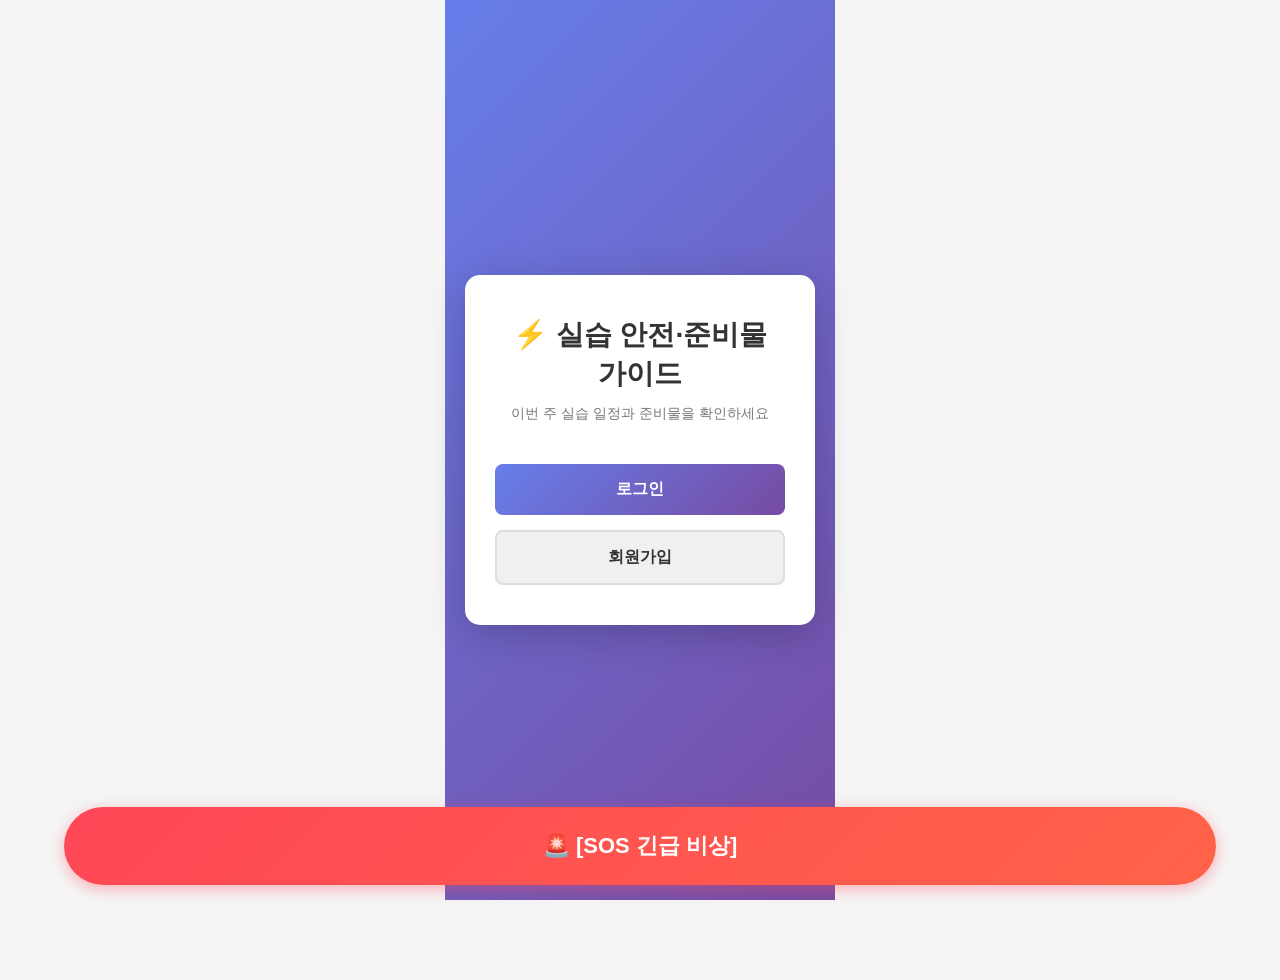
==== index.html @ 0fdbe387 "Add index.html as main page" ====
<!DOCTYPE html>
<html lang="ko">
<head>
    <meta charset="UTF-8">
    <meta name="viewport" content="width=device-width, initial-scale=1.0">
    <title>실습 안전·준비물 가이드</title>
    <link rel="stylesheet" href="style.css">
</head>
<body>
    <!-- 로그인 페이지 -->
    <div id="loginPage" class="login-page">
        <div class="login-page-container">
            <div class="login-page-header">
                <h1>⚡ 실습 안전·준비물 가이드</h1>
                <p>이번 주 실습 일정과 준비물을 확인하세요</p>
            </div>
            
            <div class="login-page-buttons">
                <button class="login-page-btn" onclick="openLoginModal()">로그인</button>
                <button class="signup-page-btn" onclick="openSignupModal()">회원가입</button>
            </div>
        </div>
    </div>

    <!-- 메인 페이지 -->
    <div id="mainPage" class="main-page" style="display: none;">
        <div class="header">
            <button class="header-back-btn" style="visibility: hidden;">←</button>
            <div class="header-content">
                <h1>⚡ 실습 안전·준비물 가이드</h1>
                <p>이번 주 실습 일정과 준비물을 확인하세요</p>
            </div>
            <button id="loginBtn" class="login-btn" onclick="openLoginModal()">로그인</button>
        </div>

        <div class="search-container">
            <div class="search-wrapper">
                <input type="text" class="search-input" id="searchInput" placeholder="과목명이나 키워드 검색 (예: 용접, 선반)">
                <button class="search-clear-btn" id="searchClearBtn" onclick="clearSearch()">✕</button>
            </div>
        </div>

        <div class="container">
            <div class="section-title-with-nav">
                <button class="nav-arrow left" onclick="prevWeek()">←</button>
                <div class="section-title" id="weekTitle">📅 1주차 시간표</div>
                <button class="nav-arrow right" onclick="nextWeek()">→</button>
            </div>
            <div class="timetable" id="timetable"></div>
        </div>

        <div class="container" style="margin-top: 30px;">
            <div class="section-title">📍 오늘의 시간표</div>
            <div id="todaySchedule" class="today-schedule"></div>
        </div>
    </div>

    <!-- 선생 전용 페이지 -->
    <div id="teacherPage" class="main-page" style="display: none;">
        <div class="header">
            <button class="header-back-btn" style="visibility: hidden;">←</button>
            <div class="header-content">
                <h1>⚡ 실습 시간표 관리</h1>
                <p>주차별 시간표를 배정하세요</p>
            </div>
            <button id="logoutBtn" class="login-btn" onclick="handleLogout()">로그아웃</button>
        </div>

        <div class="search-container">
            <div class="search-wrapper">
                <button class="add-class-btn" onclick="openAddClassModal()">➕ 강의 추가</button>
                <button class="add-class-btn" onclick="openAssignStudentModal()">👥 학생 배정</button>
            </div>
        </div>

        <div class="container">
            <div class="section-title-with-nav">
                <button class="nav-arrow left" onclick="prevWeekTeacher()">←</button>
                <div class="section-title" id="weekTitleTeacher">📅 1주차 시간표</div>
                <button class="nav-arrow right" onclick="nextWeekTeacher()">→</button>
            </div>
            <div class="timetable" id="timetableTeacher"></div>
        </div>
    </div>

    <!-- 상세 페이지 -->
    <div id="detailPage" class="detail-page">
        <div class="detail-header">
            <button class="header-back-btn" onclick="goBack()">←</button>
            <div class="header-content">
                <h2 id="detailTitle">실습명</h2>
                <p id="detailTime">시간</p>
            </div>
            <div style="width: 40px;"></div>
        </div>

        <div class="tabs">
            <div class="tab active" data-tab="preparation">준비물</div>
            <div class="tab" data-tab="safety">안전수칙</div>
            <div class="tab" data-tab="emergency">사고 대처</div>
        </div>

        <div id="preparation" class="tab-content active">
            <div id="preparationContent"></div>
        </div>

        <div id="safety" class="tab-content">
            <div id="safetyContent"></div>
        </div>

        <div id="emergency" class="tab-content">
            <div id="emergencyContent"></div>
        </div>
    </div>

    <!-- SOS 비상 버튼 -->
    <button class="sos-button" onclick="openSOSModal()">🚨 [SOS 긴급 비상]</button>

    <!-- 로그인 모달 -->
    <div id="loginModal" class="modal">
        <div class="modal-content" style="max-width: 350px;">
            <button class="modal-close-btn" onclick="closeLoginModal()">✕</button>
            <div class="modal-title">로그인</div>
            
            <div id="loginRoleSelection" class="login-role-selection">
                <button class="role-btn" onclick="selectLoginRole('teacher')">
                    👨‍🏫 선생 로그인
                </button>
                <button class="role-btn" onclick="selectLoginRole('student')">
                    👨‍🎓 학생 로그인
                </button>
            </div>

            <div id="loginForm" style="display: none;">
                <div class="login-form-container">
                    <div class="form-group">
                        <label for="loginEmail">이메일</label>
                        <input type="email" id="loginEmail" placeholder="example@school.com">
                    </div>
                    <div class="form-group">
                        <label for="loginPassword">비밀번호</label>
                        <input type="password" id="loginPassword" placeholder="비밀번호 입력">
                    </div>
                    <button class="login-submit-btn" onclick="handleLogin()">로그인</button>
                    <button class="login-back-btn" onclick="backToRoleSelection()">돌아가기</button>
                </div>
            </div>
        </div>
    </div>

    <!-- 회원가입 모달 -->
    <div id="signupModal" class="modal">
        <div class="modal-content" style="max-width: 350px;">
            <button class="modal-close-btn" onclick="closeSignupModal()">✕</button>
            <div class="modal-title">회원가입</div>
            
            <div id="signupRoleSelection" class="login-role-selection">
                <button class="role-btn" onclick="selectSignupRole('teacher')">
                    👨‍🏫 선생으로 가입
                </button>
                <button class="role-btn" onclick="selectSignupRole('student')">
                    👨‍🎓 학생으로 가입
                </button>
            </div>

            <div id="signupForm" style="display: none;">
                <div class="login-form-container">
                    <div class="form-group">
                        <label for="signupEmail">이메일</label>
                        <input type="email" id="signupEmail" placeholder="example@school.com">
                    </div>
                    <div class="form-group">
                        <label for="signupPassword">비밀번호</label>
                        <input type="password" id="signupPassword" placeholder="비밀번호 입력">
                    </div>
                    <button class="login-submit-btn" onclick="handleSignup()">회원가입</button>
                    <button class="login-back-btn" onclick="backToSignupRoleSelection()">돌아가기</button>
                </div>
            </div>
        </div>
    </div>

    <!-- 강의 추가 모달 -->
    <div id="addClassModal" class="modal">
        <div class="modal-content" style="max-width: 350px;">
            <button class="modal-close-btn" onclick="closeAddClassModal()">✕</button>
            <div class="modal-title">강의 추가</div>
            
            <div class="login-form-container">
                <div class="form-group">
                    <label for="className">실습명</label>
                    <select id="className">
                        <option value="">실습 선택</option>
                        <option value="용접 실습">용접 실습</option>
                        <option value="선반 실습">선반 실습</option>
                        <option value="목공 실습">목공 실습</option>
                        <option value="전기 실습">전기 실습</option>
                        <option value="자동차 실습">자동차 실습</option>
                        <option value="금속 가공 실습">금속 가공 실습</option>
                        <option value="페인팅 실습">페인팅 실습</option>
                    </select>
                </div>
                <div class="form-group">
                    <label for="classWeek">주차</label>
                    <select id="classWeek">
                        <option value="">주차 선택</option>
                        <option value="1">1주차</option>
                        <option value="2">2주차</option>
                        <option value="3">3주차</option>
                        <option value="4">4주차</option>
                    </select>
                </div>
                <div class="form-group">
                    <label for="classDay">요일</label>
                    <select id="classDay">
                        <option value="">요일 선택</option>
                        <option value="월">월요일</option>
                        <option value="화">화요일</option>
                        <option value="수">수요일</option>
                        <option value="목">목요일</option>
                        <option value="금">금요일</option>
                        <option value="토">토요일</option>
                        <option value="일">일요일</option>
                    </select>
                </div>
                <div class="form-group">
                    <label>시작 시간</label>
                    <div style="display: flex; gap: 10px;">
                        <select id="classStartHour" style="flex: 1;">
                            <option value="">시간</option>
                            <option value="00">00시</option>
                            <option value="01">01시</option>
                            <option value="02">02시</option>
                            <option value="03">03시</option>
                            <option value="04">04시</option>
                            <option value="05">05시</option>
                            <option value="06">06시</option>
                            <option value="07">07시</option>
                            <option value="08">08시</option>
                            <option value="09">09시</option>
                            <option value="10">10시</option>
                            <option value="11">11시</option>
                            <option value="12">12시</option>
                            <option value="13">13시</option>
                            <option value="14">14시</option>
                            <option value="15">15시</option>
                            <option value="16">16시</option>
                            <option value="17">17시</option>
                            <option value="18">18시</option>
                            <option value="19">19시</option>
                            <option value="20">20시</option>
                            <option value="21">21시</option>
                            <option value="22">22시</option>
                            <option value="23">23시</option>
                        </select>
                        <select id="classStartMin" style="flex: 1;">
                            <option value="">분</option>
                            <option value="00">00분</option>
                            <option value="05">05분</option>
                            <option value="10">10분</option>
                            <option value="15">15분</option>
                            <option value="20">20분</option>
                            <option value="25">25분</option>
                            <option value="30">30분</option>
                            <option value="35">35분</option>
                            <option value="40">40분</option>
                            <option value="45">45분</option>
                            <option value="50">50분</option>
                            <option value="55">55분</option>
                        </select>
                    </div>
                </div>
                <div class="form-group">
                    <label>종료 시간</label>
                    <div style="display: flex; gap: 10px;">
                        <select id="classEndHour" style="flex: 1;">
                            <option value="">시간</option>
                            <option value="00">00시</option>
                            <option value="01">01시</option>
                            <option value="02">02시</option>
                            <option value="03">03시</option>
                            <option value="04">04시</option>
                            <option value="05">05시</option>
                            <option value="06">06시</option>
                            <option value="07">07시</option>
                            <option value="08">08시</option>
                            <option value="09">09시</option>
                            <option value="10">10시</option>
                            <option value="11">11시</option>
                            <option value="12">12시</option>
                            <option value="13">13시</option>
                            <option value="14">14시</option>
                            <option value="15">15시</option>
                            <option value="16">16시</option>
                            <option value="17">17시</option>
                            <option value="18">18시</option>
                            <option value="19">19시</option>
                            <option value="20">20시</option>
                            <option value="21">21시</option>
                            <option value="22">22시</option>
                            <option value="23">23시</option>
                        </select>
                        <select id="classEndMin" style="flex: 1;">
                            <option value="">분</option>
                            <option value="00">00분</option>
                            <option value="05">05분</option>
                            <option value="10">10분</option>
                            <option value="15">15분</option>
                            <option value="20">20분</option>
                            <option value="25">25분</option>
                            <option value="30">30분</option>
                            <option value="35">35분</option>
                            <option value="40">40분</option>
                            <option value="45">45분</option>
                            <option value="50">50분</option>
                            <option value="55">55분</option>
                        </select>
                    </div>
                </div>
                <button class="login-submit-btn" onclick="handleAddClass()">추가</button>
                <button class="login-back-btn" onclick="closeAddClassModal()">취소</button>
            </div>
        </div>
    </div>

    <!-- 학생 할당 모달 -->
    <div id="assignStudentModal" class="modal">
        <div class="modal-content" style="max-width: 350px;">
            <button class="modal-close-btn" onclick="closeAssignStudentModal()">✕</button>
            <div class="modal-title">학생 배정</div>
            
            <div class="login-form-container">
                <div class="form-group">
                    <label for="studentEmail">학생 이메일</label>
                    <select id="studentEmail">
                        <option value="">학생 선택</option>
                    </select>
                </div>
                <button class="login-submit-btn" onclick="handleAssignStudent()">배정</button>
                <button class="login-back-btn" onclick="closeAssignStudentModal()">취소</button>
            </div>

            <!-- 할당된 학생 목록 -->
            <div id="assignedStudentsList" style="margin-top: 20px;">
                <div style="font-weight: 600; margin-bottom: 10px;">📋 현재 배정된 학생:</div>
                <div id="studentListContainer" style="max-height: 200px; overflow-y: auto;">
                </div>
            </div>
        </div>
    </div>

    <!-- SOS 모달 -->
    <div id="sosModal" class="modal">
        <div class="modal-content">
            <div class="modal-title">🚨 긴급 연결</div>
            
            <div class="emergency-contacts">
                <button class="contact-btn" onclick="makeCall('1119')">🚑 119 - 구급차 요청</button>
                <button class="contact-btn" onclick="makeCall('112')">👮 112 - 경찰청</button>
                <button class="contact-btn" onclick="makeCall('054-1234-5678')">🏫 보건실 (054-1234-5678)</button>
                <button class="contact-btn" onclick="makeCall('054-9876-5432')">📋 교무실 (054-9876-5432)</button>
            </div>

            <div class="emergency-guides">
                <div class="guide-item">
                    <strong>🔥 화상 대처법</strong>
                    흐르는 물에 10-20분간 식힌 후 의료진에 신고
                </div>
                <div class="guide-item">
                    <strong>✂️ 절상 대처법</strong>
                    깨끗한 천으로 압박하여 지혈, 즉시 병원 이송
                </div>
                <div class="guide-item">
                    <strong>⚡ 감전 대처법</strong>
                    먼저 전원 차단 후 심폐소생술 준비
                </div>
                <div class="guide-item">
                    <strong>🤕 눈 화학약품 접촉</strong>
                    흐르는 물에 15분 이상 세척
                </div>
            </div>

            <button class="close-modal" onclick="closeSOSModal()">닫기</button>
        </div>
    </div>

    <script src="script.js?v=3"></script>
</body>
</html>
---- style.css ----
* {
    margin: 0;
    padding: 0;
    box-sizing: border-box;
}

body {
    font-family: -apple-system, BlinkMacSystemFont, 'Segoe UI', Roboto, 'Helvetica Neue', Arial, sans-serif;
    background: #f5f5f5;
    padding-bottom: 80px;
    max-width: 390px;
    margin: 0 auto;
    width: 100%;
    line-height: 1.4;
}

/* 로그인 페이지 */
.login-page {
    display: flex;
    align-items: center;
    justify-content: center;
    min-height: 100vh;
    background: linear-gradient(135deg, #667eea 0%, #764ba2 100%);
    padding: 20px;
}

.login-page-container {
    background: white;
    border-radius: 15px;
    padding: 40px 30px;
    box-shadow: 0 10px 40px rgba(0,0,0,0.2);
    text-align: center;
    width: 100%;
    max-width: 350px;
}

.login-page-header h1 {
    font-size: 28px;
    color: #333;
    margin-bottom: 10px;
}

.login-page-header p {
    font-size: 14px;
    color: #777;
    margin-bottom: 40px;
    line-height: 1.5;
}

.login-page-buttons {
    display: flex;
    flex-direction: column;
    gap: 15px;
}

.login-page-btn,
.signup-page-btn {
    padding: 15px 20px;
    border: none;
    border-radius: 8px;
    font-size: 16px;
    font-weight: 600;
    cursor: pointer;
    transition: all 0.2s;
    min-height: 44px;
    display: flex;
    align-items: center;
    justify-content: center;
}

.login-page-btn {
    background: linear-gradient(135deg, #667eea 0%, #764ba2 100%);
    color: white;
}

.login-page-btn:hover {
    transform: translateY(-2px);
    box-shadow: 0 5px 20px rgba(102, 126, 234, 0.4);
}

.login-page-btn:active {
    transform: scale(0.98);
}

.signup-page-btn {
    background: #f0f0f0;
    color: #333;
    border: 2px solid #ddd;
}

.signup-page-btn:hover {
    background: #e8e8e8;
    border-color: #bbb;
}

.signup-page-btn:active {
    transform: scale(0.98);
}

/* 헤더 */
.header {
    background: linear-gradient(135deg, #667eea 0%, #764ba2 100%);
    color: white;
    padding: 12px 15px;
    text-align: center;
    box-shadow: 0 2px 10px rgba(0,0,0,0.1);
    display: flex;
    align-items: center;
    justify-content: space-between;
}

.header h1 {
    font-size: 18px;
    margin-bottom: 6px;
    line-height: 1.3;
}

.header p {
    font-size: 12px;
    opacity: 0.9;
    line-height: 1.3;
}

.header-content {
    flex: 1;
    text-align: center;
}

.header-back-btn {
    background: rgba(255, 255, 255, 0.3);
    border: none;
    font-size: 22px;
    cursor: pointer;
    padding: 8px 12px;
    color: white;
    border-radius: 6px;
    transition: background 0.3s;
    min-width: 40px;
    height: 40px;
    display: flex;
    align-items: center;
    justify-content: center;
}

.header-back-btn:hover {
    background: rgba(255, 255, 255, 0.5);
}

.header-back-btn:active {
    background: rgba(255, 255, 255, 0.7);
}

/* 로그인 버튼 */
.login-btn {
    background: rgba(255, 255, 255, 0.3);
    border: none;
    color: white;
    padding: 8px 16px;
    border-radius: 6px;
    font-size: 14px;
    cursor: pointer;
    font-weight: 500;
    transition: background 0.2s;
    min-width: 80px;
}

.login-btn:hover {
    background: rgba(255, 255, 255, 0.5);
}

.login-btn:active {
    background: rgba(255, 255, 255, 0.7);
}

/* 검색바 */
.search-container {
    padding: 10px 15px;
    background: white;
    box-shadow: 0 1px 5px rgba(0,0,0,0.05);
}

.search-wrapper {
    position: relative;
    display: flex;
    align-items: center;
    gap: 10px;
}

.search-input {
    width: 100%;
    padding: 12px;
    border: 2px solid #ddd;
    border-radius: 8px;
    font-size: 14px;
    transition: border-color 0.3s;
}

.search-input:focus {
    outline: none;
    border-color: #667eea;
}

.search-clear-btn {
    position: absolute;
    right: 12px;
    background: none;
    border: none;
    font-size: 20px;
    cursor: pointer;
    color: #999;
    padding: 4px 8px;
    display: none;
    transition: color 0.2s;
}

.search-clear-btn:hover {
    color: #667eea;
}

.search-clear-btn.active {
    display: block;
}

/* 강의 추가 버튼 */
.add-class-btn {
    flex: 1;
    min-width: 100px;
    padding: 12px 20px;
    background: linear-gradient(135deg, #667eea 0%, #764ba2 100%);
    color: white;
    border: none;
    border-radius: 8px;
    font-size: 15px;
    font-weight: 600;
    cursor: pointer;
    transition: all 0.2s;
    min-height: 44px;
    display: flex;
    align-items: center;
    justify-content: center;
    gap: 8px;
    white-space: nowrap;
}

.add-class-btn:hover {
    transform: translateY(-2px);
    box-shadow: 0 5px 20px rgba(102, 126, 234, 0.4);
}

.add-class-btn:active {
    transform: scale(0.98);
}

/* 메인 콘텐츠 */
.container {
    max-width: 100%;
    margin: 0 auto;
    padding: 10px 12px;
}

.section-title {
    font-size: 15px;
    font-weight: 600;
    margin: 15px 0 12px 0;
    color: #333;
    line-height: 1.3;
}

.section-title-with-nav {
    display: flex;
    align-items: center;
    justify-content: space-between;
    margin: 15px 0 12px 0;
    gap: 8px;
}

.section-title-with-nav .section-title {
    flex: 1;
    text-align: center;
    margin: 0;
    font-size: 15px;
    font-weight: 600;
    color: #333;
    line-height: 1.3;
}

.nav-arrow {
    background: #667eea;
    color: white;
    border: none;
    border-radius: 6px;
    padding: 8px 12px;
    font-size: 18px;
    cursor: pointer;
    transition: background 0.2s;
    min-width: 44px;
    min-height: 44px;
    display: flex;
    align-items: center;
    justify-content: center;
}

.nav-arrow:hover {
    background: #764ba2;
}

.nav-arrow:active {
    transform: scale(0.98);
}

/* 시간표 스타일 */
.timetable {
    background: white;
    border-radius: 10px;
    overflow: hidden;
    box-shadow: 0 2px 8px rgba(0,0,0,0.08);
}

.day-column {
    border-right: 1px solid #eee;
}

.day-column:last-child {
    border-right: none;
}

.day-header {
    background: #f0f0f0;
    padding: 10px 8px;
    text-align: center;
    font-weight: 600;
    font-size: 13px;
    color: #666;
    line-height: 1.3;
}

.day-header.today {
    background: #667eea;
    color: white;
}

.class-item {
    padding: 12px 10px;
    border-bottom: 1px solid #f0f0f0;
    font-size: 14px;
    cursor: pointer;
    transition: background 0.3s;
    line-height: 1.4;
}

.class-item:hover {
    background: #f9f9f9;
}

.class-item:active {
    background: #e8e8e8;
}

.class-name {
    font-weight: 600;
    color: #333;
    margin-bottom: 4px;
    font-size: 14px;
    line-height: 1.3;
}

.class-time {
    font-size: 12px;
    color: #999;
    line-height: 1.3;
}

/* 오늘의 시간표 스타일 */
.today-schedule {
    background: linear-gradient(135deg, #667eea 0%, #764ba2 100%);
    border-radius: 10px;
    padding: 20px;
    color: white;
}

.today-schedule-item {
    background: rgba(255, 255, 255, 0.15);
    padding: 16px;
    margin-bottom: 12px;
    border-radius: 8px;
    border-left: 4px solid rgba(255, 255, 255, 0.5);
    cursor: pointer;
    transition: all 0.3s;
}

.today-schedule-item:hover {
    background: rgba(255, 255, 255, 0.25);
    transform: translateX(5px);
}

.today-schedule-item:last-child {
    margin-bottom: 0;
}

.today-schedule-item-name {
    font-weight: 700;
    font-size: 16px;
    margin-bottom: 6px;
}

.today-schedule-item-time {
    font-size: 14px;
    opacity: 0.9;
}

.today-schedule-empty {
    text-align: center;
    padding: 30px 20px;
    opacity: 0.8;
    font-size: 14px;
}

/* 상세 정보 페이지 */
.detail-page {
    display: none;
}

.detail-page.active {
    display: block;
}

.back-btn {
    background: none;
    border: none;
    font-size: 24px;
    cursor: pointer;
    padding: 10px;
    color: white;
    position: absolute;
    left: 15px;
    top: 15px;
}

.detail-header {
    background: linear-gradient(135deg, #667eea 0%, #764ba2 100%);
    color: white;
    padding: 15px;
    text-align: center;
    box-shadow: 0 2px 10px rgba(0,0,0,0.1);
    display: flex;
    align-items: center;
    justify-content: space-between;
}

.detail-header h2 {
    font-size: 16px;
    margin-bottom: 4px;
    line-height: 1.3;
}

.detail-header p {
    font-size: 12px;
    opacity: 0.9;
    line-height: 1.3;
}

/* 탭 */
.tabs {
    display: flex;
    background: white;
    border-bottom: 2px solid #eee;
    position: sticky;
    top: 0;
    z-index: 10;
}

.tab {
    flex: 1;
    padding: 12px 10px;
    text-align: center;
    cursor: pointer;
    font-size: 13px;
    font-weight: 600;
    color: #999;
    border-bottom: 3px solid transparent;
    transition: all 0.3s;
    line-height: 1.3;
}

.tab.active {
    color: #667eea;
    border-bottom-color: #667eea;
}

/* 탭 콘텐츠 */
.tab-content {
    display: none;
    padding: 15px;
    background: white;
}

.tab-content.active {
    display: block;
}

/* 체크리스트 */
.checklist-item {
    display: flex;
    align-items: center;
    padding: 10px 0;
    border-bottom: 1px solid #f0f0f0;
}

.checklist-item input[type="checkbox"] {
    width: 20px;
    height: 20px;
    margin-right: 12px;
    cursor: pointer;
    accent-color: #667eea;
}

.checklist-item label {
    flex: 1;
    cursor: pointer;
    font-size: 13px;
    color: #333;
    line-height: 1.4;
}

.checklist-item input[type="checkbox"]:checked + label {
    color: #999;
    text-decoration: line-through;
}

.item-category {
    font-size: 12px;
    color: #999;
    margin-top: 4px;
    display: block;
    margin-left: 32px;
}

/* 안전수칙 */
.rule-box {
    background: #f9f9f9;
    border-left: 4px solid #667eea;
    padding: 10px;
    margin-bottom: 10px;
    border-radius: 4px;
}

.rule-title {
    font-weight: 600;
    color: #333;
    margin-bottom: 4px;
    font-size: 13px;
    line-height: 1.3;
}

.rule-content {
    font-size: 12px;
    color: #666;
    line-height: 1.5;
}

.do-box {
    background: #e8f5e9;
    border-left-color: #4caf50;
    margin-bottom: 10px;
}

.dont-box {
    background: #ffebee;
    border-left-color: #f44336;
}

/* 긴급 대처법 */
.emergency-box {
    background: #fff3cd;
    border-left: 4px solid #ffc107;
    padding: 10px;
    margin-bottom: 10px;
    border-radius: 4px;
}

.emergency-title {
    font-weight: 600;
    color: #856404;
    margin-bottom: 4px;
    font-size: 13px;
    line-height: 1.3;
}

.emergency-content {
    font-size: 12px;
    color: #856404;
    line-height: 1.5;
}

/* 하단 고정 SOS 버튼 */
.sos-button {
    position: fixed;
    bottom: 15px;
    left: 50%;
    transform: translateX(-50%);
    width: 90%;
    max-width: 100%;
    padding: 24px;
    background: linear-gradient(135deg, #ff4757 0%, #ff6348 100%);
    color: white;
    border: none;
    border-radius: 50px;
    font-size: 22px;
    font-weight: 700;
    cursor: pointer;
    box-shadow: 0 4px 15px rgba(255, 71, 87, 0.4);
    z-index: 100;
    transition: transform 0.2s, box-shadow 0.2s;
    animation: pulse 2s infinite;
}}

.sos-button:active {
    transform: translateX(-50%) scale(0.95);
}

@keyframes pulse {
    0%, 100% {
        box-shadow: 0 4px 15px rgba(255, 71, 87, 0.4);
    }
    50% {
        box-shadow: 0 4px 25px rgba(255, 71, 87, 0.7);
    }
}

/* 로그인 관련 스타일 */
.login-role-selection {
    display: flex;
    flex-direction: column;
    gap: 12px;
    margin-top: 20px;
}

.role-btn {
    background: linear-gradient(135deg, #667eea 0%, #764ba2 100%);
    color: white;
    border: none;
    padding: 15px 20px;
    border-radius: 8px;
    font-size: 16px;
    font-weight: 600;
    cursor: pointer;
    transition: transform 0.2s, box-shadow 0.2s;
}

.role-btn:hover {
    transform: translateY(-2px);
    box-shadow: 0 4px 15px rgba(102, 126, 234, 0.4);
}

.role-btn:active {
    transform: scale(0.98);
}

.login-form-container {
    display: flex;
    flex-direction: column;
    gap: 15px;
    margin-top: 20px;
}

.form-group {
    display: flex;
    flex-direction: column;
    gap: 8px;
}

.form-group label {
    font-size: 14px;
    font-weight: 600;
    color: #333;
}

.form-group input {
    padding: 12px;
    border: 1px solid #ddd;
    border-radius: 6px;
    font-size: 14px;
    font-family: inherit;
}

.form-group select {
    padding: 12px;
    border: 1px solid #ddd;
    border-radius: 6px;
    font-size: 14px;
    font-family: inherit;
    background-color: white;
    cursor: pointer;
}

.form-group input:focus,
.form-group select:focus {
    outline: none;
    border-color: #667eea;
    box-shadow: 0 0 0 3px rgba(102, 126, 234, 0.1);
}

.login-submit-btn {
    background: linear-gradient(135deg, #667eea 0%, #764ba2 100%);
    color: white;
    border: none;
    padding: 12px 20px;
    border-radius: 6px;
    font-size: 15px;
    font-weight: 600;
    cursor: pointer;
    transition: transform 0.2s;
}

.login-submit-btn:hover {
    transform: translateY(-2px);
}

.login-submit-btn:active {
    transform: scale(0.98);
}

.login-back-btn {
    background: #f0f0f0;
    color: #333;
    border: none;
    padding: 12px 20px;
    border-radius: 6px;
    font-size: 14px;
    cursor: pointer;
    transition: background 0.2s;
}

.login-back-btn:hover {
    background: #e0e0e0;
}

.modal-close-btn {
    position: absolute;
    top: 15px;
    right: 15px;
    background: none;
    border: none;
    font-size: 24px;
    color: #999;
    cursor: pointer;
    padding: 5px;
}

.modal-close-btn:hover {
    color: #333;
}

/* 모달 */
.modal {
    display: none;
    position: fixed;
    top: 0;
    left: 0;
    width: 100%;
    height: 100%;
    background: rgba(0, 0, 0, 0.5);
    z-index: 200;
    justify-content: center;
    align-items: center;
}

.modal.active {
    display: flex;
}

.modal-content {
    background: white;
    border-radius: 15px;
    padding: 25px;
    width: 90%;
    max-width: 100%;
    box-shadow: 0 5px 40px rgba(0, 0, 0, 0.3);
    animation: slideUp 0.3s ease-out;
}

@keyframes slideUp {
    from {
        transform: translateY(50px);
        opacity: 0;
    }
    to {
        transform: translateY(0);
        opacity: 1;
    }
}

.modal-title {
    font-size: 20px;
    font-weight: 700;
    color: #ff4757;
    margin-bottom: 15px;
    text-align: center;
}

.emergency-contacts {
    background: #f5f5f5;
    border-radius: 10px;
    padding: 15px;
    margin-bottom: 15px;
}

.contact-btn {
    display: block;
    width: 100%;
    padding: 12px;
    background: linear-gradient(135deg, #667eea 0%, #764ba2 100%);
    color: white;
    border: none;
    border-radius: 8px;
    font-size: 14px;
    font-weight: 600;
    cursor: pointer;
    margin-bottom: 10px;
    transition: transform 0.2s;
}

.contact-btn:last-child {
    margin-bottom: 0;
}

.contact-btn:active {
    transform: scale(0.98);
}

.emergency-guides {
    margin-bottom: 15px;
}

.guide-item {
    background: #fff3cd;
    padding: 10px;
    border-radius: 8px;
    margin-bottom: 8px;
    font-size: 13px;
    color: #856404;
    line-height: 1.5;
}

.guide-item strong {
    display: block;
    margin-bottom: 4px;
}

.close-modal {
    width: 100%;
    padding: 12px;
    background: #ddd;
    border: none;
    border-radius: 8px;
    font-size: 14px;
    font-weight: 600;
    cursor: pointer;
    transition: background 0.2s;
}

.close-modal:hover {
    background: #ccc;
}
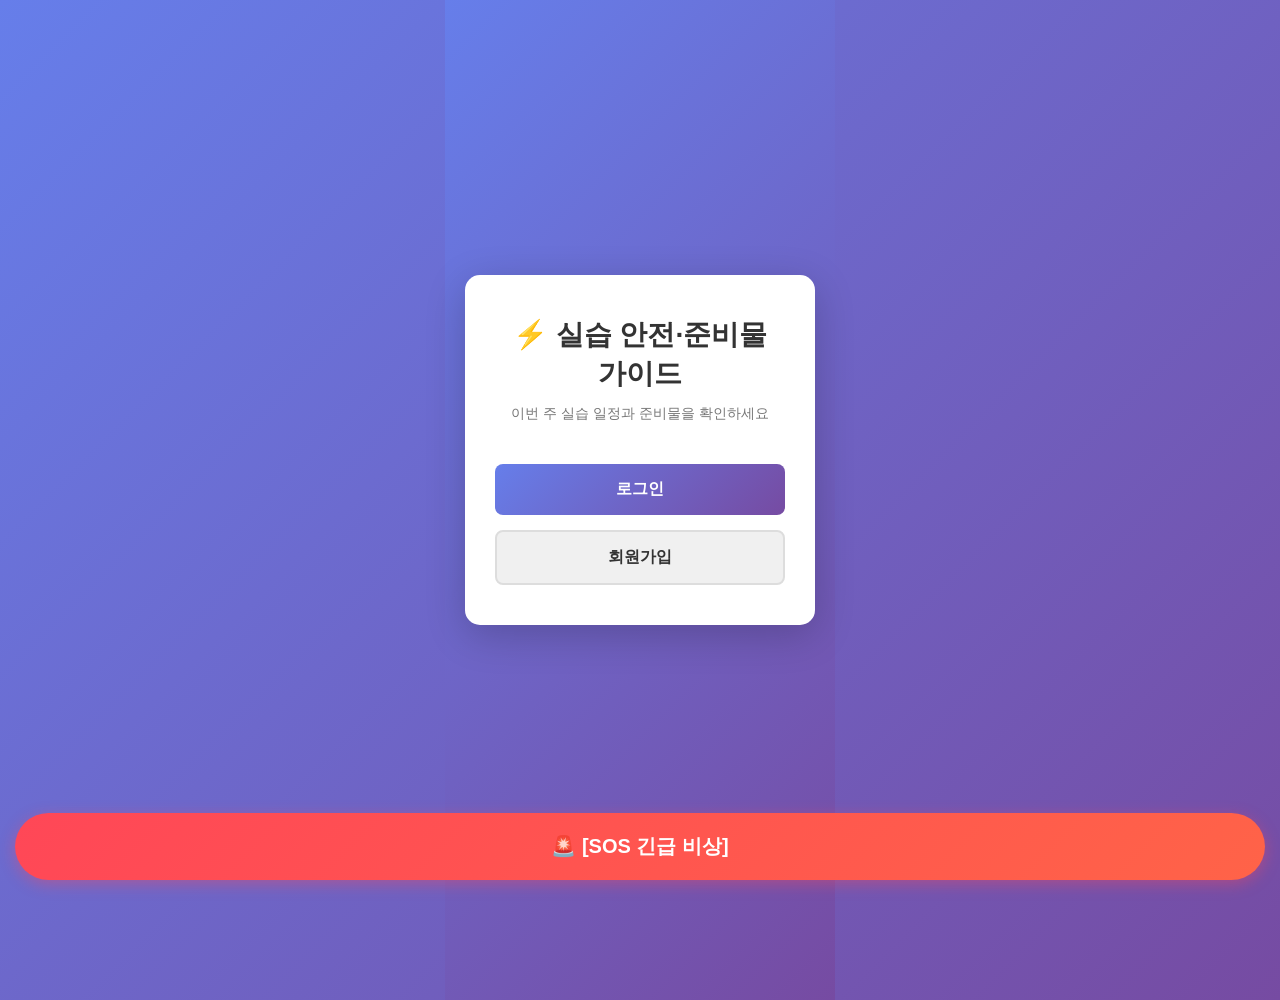
==== commit 63b60b2d: "Update CSS version and fix desktop layout" ====
--- a/index.html
+++ b/index.html
@@ -4,7 +4,7 @@
     <meta charset="UTF-8">
     <meta name="viewport" content="width=device-width, initial-scale=1.0">
     <title>실습 안전·준비물 가이드</title>
-    <link rel="stylesheet" href="style.css">
+    <link rel="stylesheet" href="style.css?v=4">
 </head>
 <body>
     <!-- 로그인 페이지 -->
--- a/style.css
+++ b/style.css
@@ -596,10 +596,9 @@
 .sos-button {
     position: fixed;
     bottom: 15px;
-    left: 50%;
-    transform: translateX(-50%);
-    width: 90%;
-    max-width: 100%;
+    left: 15px;
+    right: 15px;
+    width: calc(100% - 30px);
     padding: 24px;
     background: linear-gradient(135deg, #ff4757 0%, #ff6348 100%);
     color: white;
@@ -612,10 +611,10 @@
     z-index: 100;
     transition: transform 0.2s, box-shadow 0.2s;
     animation: pulse 2s infinite;
-}}
+}
 
 .sos-button:active {
-    transform: translateX(-50%) scale(0.95);
+    transform: scale(0.95);
 }
 
 @keyframes pulse {
@@ -861,4 +860,45 @@
 
 .close-modal:hover {
     background: #ccc;
+}
+
+/* 데스크톱 반응형 스타일 */
+@media (min-width: 768px) {
+    html {
+        background: linear-gradient(135deg, #667eea 0%, #764ba2 100%) !important;
+    }
+
+    body {
+        padding-bottom: 100px !important;
+        background: linear-gradient(135deg, #667eea 0%, #764ba2 100%) !important;
+    }
+
+    .login-page {
+        width: 390px !important;
+        max-width: 100% !important;
+        margin: 0 auto !important;
+        padding: 20px !important;
+        background: transparent !important;
+    }
+
+    .sos-button {
+        bottom: 20px !important;
+        left: 15px !important;
+        right: 15px !important;
+        width: calc(100% - 30px) !important;
+        padding: 20px !important;
+        font-size: 20px !important;
+    }
+
+    .login-page-container {
+        max-width: 350px !important;
+    }
+
+    .header {
+        font-size: 36px !important;
+    }
+
+    .main-page-description {
+        font-size: 18px !important;
+    }
 }
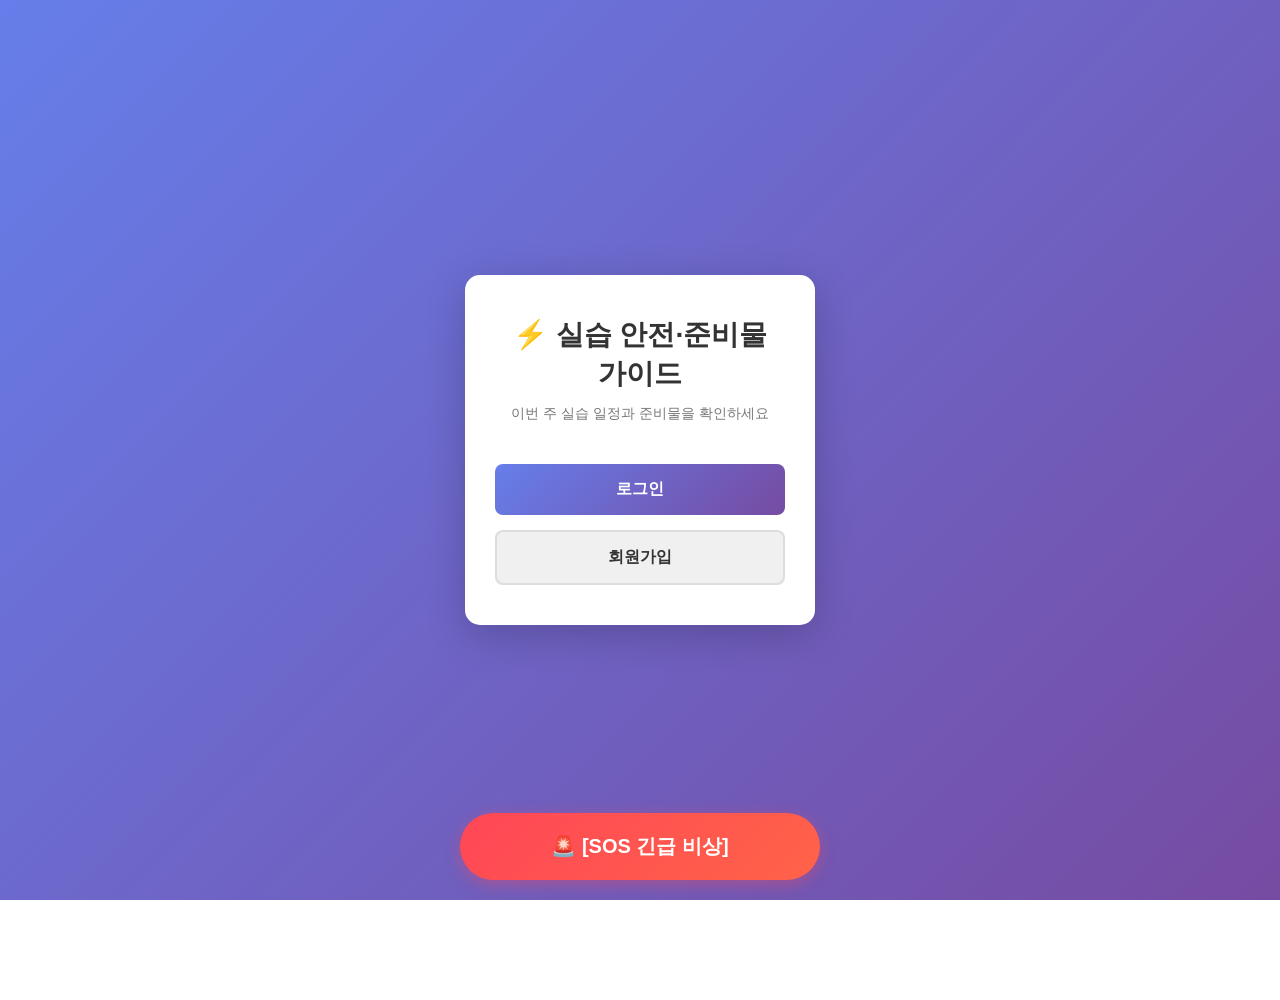
==== commit 7e8514ff: "Use new style2.css with fixed desktop layout" ====
--- a/index.html
+++ b/index.html
@@ -4,7 +4,7 @@
     <meta charset="UTF-8">
     <meta name="viewport" content="width=device-width, initial-scale=1.0">
     <title>실습 안전·준비물 가이드</title>
-    <link rel="stylesheet" href="style.css?v=4">
+    <link rel="stylesheet" href="style2.css?v=1">
 </head>
 <body>
     <!-- 로그인 페이지 -->
--- a/style2.css
+++ b/style2.css
@@ -0,0 +1,911 @@
+* {
+    margin: 0;
+    padding: 0;
+    box-sizing: border-box;
+}
+
+body {
+    font-family: -apple-system, BlinkMacSystemFont, 'Segoe UI', Roboto, 'Helvetica Neue', Arial, sans-serif;
+    background: #f5f5f5;
+    padding-bottom: 80px;
+    max-width: 390px;
+    margin: 0 auto;
+    width: 100%;
+    line-height: 1.4;
+}
+
+/* 로그인 페이지 */
+.login-page {
+    display: flex;
+    align-items: center;
+    justify-content: center;
+    min-height: 100vh;
+    background: linear-gradient(135deg, #667eea 0%, #764ba2 100%);
+    padding: 20px;
+}
+
+.login-page-container {
+    background: white;
+    border-radius: 15px;
+    padding: 40px 30px;
+    box-shadow: 0 10px 40px rgba(0,0,0,0.2);
+    text-align: center;
+    width: 100%;
+    max-width: 350px;
+}
+
+.login-page-header h1 {
+    font-size: 28px;
+    color: #333;
+    margin-bottom: 10px;
+}
+
+.login-page-header p {
+    font-size: 14px;
+    color: #777;
+    margin-bottom: 40px;
+    line-height: 1.5;
+}
+
+.login-page-buttons {
+    display: flex;
+    flex-direction: column;
+    gap: 15px;
+}
+
+.login-page-btn,
+.signup-page-btn {
+    padding: 15px 20px;
+    border: none;
+    border-radius: 8px;
+    font-size: 16px;
+    font-weight: 600;
+    cursor: pointer;
+    transition: all 0.2s;
+    min-height: 44px;
+    display: flex;
+    align-items: center;
+    justify-content: center;
+}
+
+.login-page-btn {
+    background: linear-gradient(135deg, #667eea 0%, #764ba2 100%);
+    color: white;
+}
+
+.login-page-btn:hover {
+    transform: translateY(-2px);
+    box-shadow: 0 5px 20px rgba(102, 126, 234, 0.4);
+}
+
+.login-page-btn:active {
+    transform: scale(0.98);
+}
+
+.signup-page-btn {
+    background: #f0f0f0;
+    color: #333;
+    border: 2px solid #ddd;
+}
+
+.signup-page-btn:hover {
+    background: #e8e8e8;
+    border-color: #bbb;
+}
+
+.signup-page-btn:active {
+    transform: scale(0.98);
+}
+
+/* 헤더 */
+.header {
+    background: linear-gradient(135deg, #667eea 0%, #764ba2 100%);
+    color: white;
+    padding: 12px 15px;
+    text-align: center;
+    box-shadow: 0 2px 10px rgba(0,0,0,0.1);
+    display: flex;
+    align-items: center;
+    justify-content: space-between;
+}
+
+.header h1 {
+    font-size: 18px;
+    margin-bottom: 6px;
+    line-height: 1.3;
+}
+
+.header p {
+    font-size: 12px;
+    opacity: 0.9;
+    line-height: 1.3;
+}
+
+.header-content {
+    flex: 1;
+    text-align: center;
+}
+
+.header-back-btn {
+    background: rgba(255, 255, 255, 0.3);
+    border: none;
+    font-size: 22px;
+    cursor: pointer;
+    padding: 8px 12px;
+    color: white;
+    border-radius: 6px;
+    transition: background 0.3s;
+    min-width: 40px;
+    height: 40px;
+    display: flex;
+    align-items: center;
+    justify-content: center;
+}
+
+.header-back-btn:hover {
+    background: rgba(255, 255, 255, 0.5);
+}
+
+.header-back-btn:active {
+    background: rgba(255, 255, 255, 0.7);
+}
+
+/* 로그인 버튼 */
+.login-btn {
+    background: rgba(255, 255, 255, 0.3);
+    border: none;
+    color: white;
+    padding: 8px 16px;
+    border-radius: 6px;
+    font-size: 14px;
+    cursor: pointer;
+    font-weight: 500;
+    transition: background 0.2s;
+    min-width: 80px;
+}
+
+.login-btn:hover {
+    background: rgba(255, 255, 255, 0.5);
+}
+
+.login-btn:active {
+    background: rgba(255, 255, 255, 0.7);
+}
+
+/* 검색바 */
+.search-container {
+    padding: 10px 15px;
+    background: white;
+    box-shadow: 0 1px 5px rgba(0,0,0,0.05);
+}
+
+.search-wrapper {
+    position: relative;
+    display: flex;
+    align-items: center;
+    gap: 10px;
+}
+
+.search-input {
+    width: 100%;
+    padding: 12px;
+    border: 2px solid #ddd;
+    border-radius: 8px;
+    font-size: 14px;
+    transition: border-color 0.3s;
+}
+
+.search-input:focus {
+    outline: none;
+    border-color: #667eea;
+}
+
+.search-clear-btn {
+    position: absolute;
+    right: 12px;
+    background: none;
+    border: none;
+    font-size: 20px;
+    cursor: pointer;
+    color: #999;
+    padding: 4px 8px;
+    display: none;
+    transition: color 0.2s;
+}
+
+.search-clear-btn:hover {
+    color: #667eea;
+}
+
+.search-clear-btn.active {
+    display: block;
+}
+
+/* 강의 추가 버튼 */
+.add-class-btn {
+    flex: 1;
+    min-width: 100px;
+    padding: 12px 20px;
+    background: linear-gradient(135deg, #667eea 0%, #764ba2 100%);
+    color: white;
+    border: none;
+    border-radius: 8px;
+    font-size: 15px;
+    font-weight: 600;
+    cursor: pointer;
+    transition: all 0.2s;
+    min-height: 44px;
+    display: flex;
+    align-items: center;
+    justify-content: center;
+    gap: 8px;
+    white-space: nowrap;
+}
+
+.add-class-btn:hover {
+    transform: translateY(-2px);
+    box-shadow: 0 5px 20px rgba(102, 126, 234, 0.4);
+}
+
+.add-class-btn:active {
+    transform: scale(0.98);
+}
+
+/* 메인 콘텐츠 */
+.container {
+    max-width: 100%;
+    margin: 0 auto;
+    padding: 10px 12px;
+}
+
+.section-title {
+    font-size: 15px;
+    font-weight: 600;
+    margin: 15px 0 12px 0;
+    color: #333;
+    line-height: 1.3;
+}
+
+.section-title-with-nav {
+    display: flex;
+    align-items: center;
+    justify-content: space-between;
+    margin: 15px 0 12px 0;
+    gap: 8px;
+}
+
+.section-title-with-nav .section-title {
+    flex: 1;
+    text-align: center;
+    margin: 0;
+    font-size: 15px;
+    font-weight: 600;
+    color: #333;
+    line-height: 1.3;
+}
+
+.nav-arrow {
+    background: #667eea;
+    color: white;
+    border: none;
+    border-radius: 6px;
+    padding: 8px 12px;
+    font-size: 18px;
+    cursor: pointer;
+    transition: background 0.2s;
+    min-width: 44px;
+    min-height: 44px;
+    display: flex;
+    align-items: center;
+    justify-content: center;
+}
+
+.nav-arrow:hover {
+    background: #764ba2;
+}
+
+.nav-arrow:active {
+    transform: scale(0.98);
+}
+
+/* 시간표 스타일 */
+.timetable {
+    background: white;
+    border-radius: 10px;
+    overflow: hidden;
+    box-shadow: 0 2px 8px rgba(0,0,0,0.08);
+}
+
+.day-column {
+    border-right: 1px solid #eee;
+}
+
+.day-column:last-child {
+    border-right: none;
+}
+
+.day-header {
+    background: #f0f0f0;
+    padding: 10px 8px;
+    text-align: center;
+    font-weight: 600;
+    font-size: 13px;
+    color: #666;
+    line-height: 1.3;
+}
+
+.day-header.today {
+    background: #667eea;
+    color: white;
+}
+
+.class-item {
+    padding: 12px 10px;
+    border-bottom: 1px solid #f0f0f0;
+    font-size: 14px;
+    cursor: pointer;
+    transition: background 0.3s;
+    line-height: 1.4;
+}
+
+.class-item:hover {
+    background: #f9f9f9;
+}
+
+.class-item:active {
+    background: #e8e8e8;
+}
+
+.class-name {
+    font-weight: 600;
+    color: #333;
+    margin-bottom: 4px;
+    font-size: 14px;
+    line-height: 1.3;
+}
+
+.class-time {
+    font-size: 12px;
+    color: #999;
+    line-height: 1.3;
+}
+
+/* 오늘의 시간표 스타일 */
+.today-schedule {
+    background: linear-gradient(135deg, #667eea 0%, #764ba2 100%);
+    border-radius: 10px;
+    padding: 20px;
+    color: white;
+}
+
+.today-schedule-item {
+    background: rgba(255, 255, 255, 0.15);
+    padding: 16px;
+    margin-bottom: 12px;
+    border-radius: 8px;
+    border-left: 4px solid rgba(255, 255, 255, 0.5);
+    cursor: pointer;
+    transition: all 0.3s;
+}
+
+.today-schedule-item:hover {
+    background: rgba(255, 255, 255, 0.25);
+    transform: translateX(5px);
+}
+
+.today-schedule-item:last-child {
+    margin-bottom: 0;
+}
+
+.today-schedule-item-name {
+    font-weight: 700;
+    font-size: 16px;
+    margin-bottom: 6px;
+}
+
+.today-schedule-item-time {
+    font-size: 14px;
+    opacity: 0.9;
+}
+
+.today-schedule-empty {
+    text-align: center;
+    padding: 30px 20px;
+    opacity: 0.8;
+    font-size: 14px;
+}
+
+/* 상세 정보 페이지 */
+.detail-page {
+    display: none;
+}
+
+.detail-page.active {
+    display: block;
+}
+
+.back-btn {
+    background: none;
+    border: none;
+    font-size: 24px;
+    cursor: pointer;
+    padding: 10px;
+    color: white;
+    position: absolute;
+    left: 15px;
+    top: 15px;
+}
+
+.detail-header {
+    background: linear-gradient(135deg, #667eea 0%, #764ba2 100%);
+    color: white;
+    padding: 15px;
+    text-align: center;
+    box-shadow: 0 2px 10px rgba(0,0,0,0.1);
+    display: flex;
+    align-items: center;
+    justify-content: space-between;
+}
+
+.detail-header h2 {
+    font-size: 16px;
+    margin-bottom: 4px;
+    line-height: 1.3;
+}
+
+.detail-header p {
+    font-size: 12px;
+    opacity: 0.9;
+    line-height: 1.3;
+}
+
+/* 탭 */
+.tabs {
+    display: flex;
+    background: white;
+    border-bottom: 2px solid #eee;
+    position: sticky;
+    top: 0;
+    z-index: 10;
+}
+
+.tab {
+    flex: 1;
+    padding: 12px 10px;
+    text-align: center;
+    cursor: pointer;
+    font-size: 13px;
+    font-weight: 600;
+    color: #999;
+    border-bottom: 3px solid transparent;
+    transition: all 0.3s;
+    line-height: 1.3;
+}
+
+.tab.active {
+    color: #667eea;
+    border-bottom-color: #667eea;
+}
+
+/* 탭 콘텐츠 */
+.tab-content {
+    display: none;
+    padding: 15px;
+    background: white;
+}
+
+.tab-content.active {
+    display: block;
+}
+
+/* 체크리스트 */
+.checklist-item {
+    display: flex;
+    align-items: center;
+    padding: 10px 0;
+    border-bottom: 1px solid #f0f0f0;
+}
+
+.checklist-item input[type="checkbox"] {
+    width: 20px;
+    height: 20px;
+    margin-right: 12px;
+    cursor: pointer;
+    accent-color: #667eea;
+}
+
+.checklist-item label {
+    flex: 1;
+    cursor: pointer;
+    font-size: 13px;
+    color: #333;
+    line-height: 1.4;
+}
+
+.checklist-item input[type="checkbox"]:checked + label {
+    color: #999;
+    text-decoration: line-through;
+}
+
+.item-category {
+    font-size: 12px;
+    color: #999;
+    margin-top: 4px;
+    display: block;
+    margin-left: 32px;
+}
+
+/* 안전수칙 */
+.rule-box {
+    background: #f9f9f9;
+    border-left: 4px solid #667eea;
+    padding: 10px;
+    margin-bottom: 10px;
+    border-radius: 4px;
+}
+
+.rule-title {
+    font-weight: 600;
+    color: #333;
+    margin-bottom: 4px;
+    font-size: 13px;
+    line-height: 1.3;
+}
+
+.rule-content {
+    font-size: 12px;
+    color: #666;
+    line-height: 1.5;
+}
+
+.do-box {
+    background: #e8f5e9;
+    border-left-color: #4caf50;
+    margin-bottom: 10px;
+}
+
+.dont-box {
+    background: #ffebee;
+    border-left-color: #f44336;
+}
+
+/* 긴급 대처법 */
+.emergency-box {
+    background: #fff3cd;
+    border-left: 4px solid #ffc107;
+    padding: 10px;
+    margin-bottom: 10px;
+    border-radius: 4px;
+}
+
+.emergency-title {
+    font-weight: 600;
+    color: #856404;
+    margin-bottom: 4px;
+    font-size: 13px;
+    line-height: 1.3;
+}
+
+.emergency-content {
+    font-size: 12px;
+    color: #856404;
+    line-height: 1.5;
+}
+
+/* 하단 고정 SOS 버튼 */
+.sos-button {
+    position: fixed;
+    bottom: 15px;
+    left: 15px;
+    right: 15px;
+    width: calc(100% - 30px);
+    padding: 24px;
+    background: linear-gradient(135deg, #ff4757 0%, #ff6348 100%);
+    color: white;
+    border: none;
+    border-radius: 50px;
+    font-size: 22px;
+    font-weight: 700;
+    cursor: pointer;
+    box-shadow: 0 4px 15px rgba(255, 71, 87, 0.4);
+    z-index: 100;
+    transition: transform 0.2s, box-shadow 0.2s;
+    animation: pulse 2s infinite;
+}
+
+.sos-button:active {
+    transform: scale(0.95);
+}
+
+@keyframes pulse {
+    0%, 100% {
+        box-shadow: 0 4px 15px rgba(255, 71, 87, 0.4);
+    }
+    50% {
+        box-shadow: 0 4px 25px rgba(255, 71, 87, 0.7);
+    }
+}
+
+/* 로그인 관련 스타일 */
+.login-role-selection {
+    display: flex;
+    flex-direction: column;
+    gap: 12px;
+    margin-top: 20px;
+}
+
+.role-btn {
+    background: linear-gradient(135deg, #667eea 0%, #764ba2 100%);
+    color: white;
+    border: none;
+    padding: 15px 20px;
+    border-radius: 8px;
+    font-size: 16px;
+    font-weight: 600;
+    cursor: pointer;
+    transition: transform 0.2s, box-shadow 0.2s;
+}
+
+.role-btn:hover {
+    transform: translateY(-2px);
+    box-shadow: 0 4px 15px rgba(102, 126, 234, 0.4);
+}
+
+.role-btn:active {
+    transform: scale(0.98);
+}
+
+.login-form-container {
+    display: flex;
+    flex-direction: column;
+    gap: 15px;
+    margin-top: 20px;
+}
+
+.form-group {
+    display: flex;
+    flex-direction: column;
+    gap: 8px;
+}
+
+.form-group label {
+    font-size: 14px;
+    font-weight: 600;
+    color: #333;
+}
+
+.form-group input {
+    padding: 12px;
+    border: 1px solid #ddd;
+    border-radius: 6px;
+    font-size: 14px;
+    font-family: inherit;
+}
+
+.form-group select {
+    padding: 12px;
+    border: 1px solid #ddd;
+    border-radius: 6px;
+    font-size: 14px;
+    font-family: inherit;
+    background-color: white;
+    cursor: pointer;
+}
+
+.form-group input:focus,
+.form-group select:focus {
+    outline: none;
+    border-color: #667eea;
+    box-shadow: 0 0 0 3px rgba(102, 126, 234, 0.1);
+}
+
+.login-submit-btn {
+    background: linear-gradient(135deg, #667eea 0%, #764ba2 100%);
+    color: white;
+    border: none;
+    padding: 12px 20px;
+    border-radius: 6px;
+    font-size: 15px;
+    font-weight: 600;
+    cursor: pointer;
+    transition: transform 0.2s;
+}
+
+.login-submit-btn:hover {
+    transform: translateY(-2px);
+}
+
+.login-submit-btn:active {
+    transform: scale(0.98);
+}
+
+.login-back-btn {
+    background: #f0f0f0;
+    color: #333;
+    border: none;
+    padding: 12px 20px;
+    border-radius: 6px;
+    font-size: 14px;
+    cursor: pointer;
+    transition: background 0.2s;
+}
+
+.login-back-btn:hover {
+    background: #e0e0e0;
+}
+
+.modal-close-btn {
+    position: absolute;
+    top: 15px;
+    right: 15px;
+    background: none;
+    border: none;
+    font-size: 24px;
+    color: #999;
+    cursor: pointer;
+    padding: 5px;
+}
+
+.modal-close-btn:hover {
+    color: #333;
+}
+
+/* 모달 */
+.modal {
+    display: none;
+    position: fixed;
+    top: 0;
+    left: 0;
+    width: 100%;
+    height: 100%;
+    background: rgba(0, 0, 0, 0.5);
+    z-index: 200;
+    justify-content: center;
+    align-items: center;
+}
+
+.modal.active {
+    display: flex;
+}
+
+.modal-content {
+    background: white;
+    border-radius: 15px;
+    padding: 25px;
+    width: 90%;
+    max-width: 100%;
+    box-shadow: 0 5px 40px rgba(0, 0, 0, 0.3);
+    animation: slideUp 0.3s ease-out;
+}
+
+@keyframes slideUp {
+    from {
+        transform: translateY(50px);
+        opacity: 0;
+    }
+    to {
+        transform: translateY(0);
+        opacity: 1;
+    }
+}
+
+.modal-title {
+    font-size: 20px;
+    font-weight: 700;
+    color: #ff4757;
+    margin-bottom: 15px;
+    text-align: center;
+}
+
+.emergency-contacts {
+    background: #f5f5f5;
+    border-radius: 10px;
+    padding: 15px;
+    margin-bottom: 15px;
+}
+
+.contact-btn {
+    display: block;
+    width: 100%;
+    padding: 12px;
+    background: linear-gradient(135deg, #667eea 0%, #764ba2 100%);
+    color: white;
+    border: none;
+    border-radius: 8px;
+    font-size: 14px;
+    font-weight: 600;
+    cursor: pointer;
+    margin-bottom: 10px;
+    transition: transform 0.2s;
+}
+
+.contact-btn:last-child {
+    margin-bottom: 0;
+}
+
+.contact-btn:active {
+    transform: scale(0.98);
+}
+
+.emergency-guides {
+    margin-bottom: 15px;
+}
+
+.guide-item {
+    background: #fff3cd;
+    padding: 10px;
+    border-radius: 8px;
+    margin-bottom: 8px;
+    font-size: 13px;
+    color: #856404;
+    line-height: 1.5;
+}
+
+.guide-item strong {
+    display: block;
+    margin-bottom: 4px;
+}
+
+.close-modal {
+    width: 100%;
+    padding: 12px;
+    background: #ddd;
+    border: none;
+    border-radius: 8px;
+    font-size: 14px;
+    font-weight: 600;
+    cursor: pointer;
+    transition: background 0.2s;
+}
+
+.close-modal:hover {
+    background: #ccc;
+}
+
+/* 데스크톱 반응형 스타일 */
+@media (min-width: 768px) {
+    html {
+        background: white !important;
+    }
+
+    body {
+        padding-bottom: 100px !important;
+        background: white !important;
+        max-width: 100% !important;
+    }
+
+    .login-page {
+        width: 100% !important;
+        max-width: 100% !important;
+        margin: 0 !important;
+        padding: 0 !important;
+        background: linear-gradient(135deg, #667eea 0%, #764ba2 100%) !important;
+        min-height: 100vh !important;
+        height: auto !important;
+    }
+
+    .login-page-container {
+        max-width: 350px !important;
+        margin: 0 auto !important;
+    }
+
+    .sos-button {
+        bottom: 20px !important;
+        left: 15px !important;
+        right: 15px !important;
+        width: calc(100% - 30px) !important;
+        max-width: calc(390px - 30px) !important;
+        padding: 20px !important;
+        font-size: 20px !important;
+        margin-left: auto !important;
+        margin-right: auto !important;
+    }
+
+    .header {
+        font-size: 36px !important;
+    }
+
+    .main-page-description {
+        font-size: 18px !important;
+    }
+}
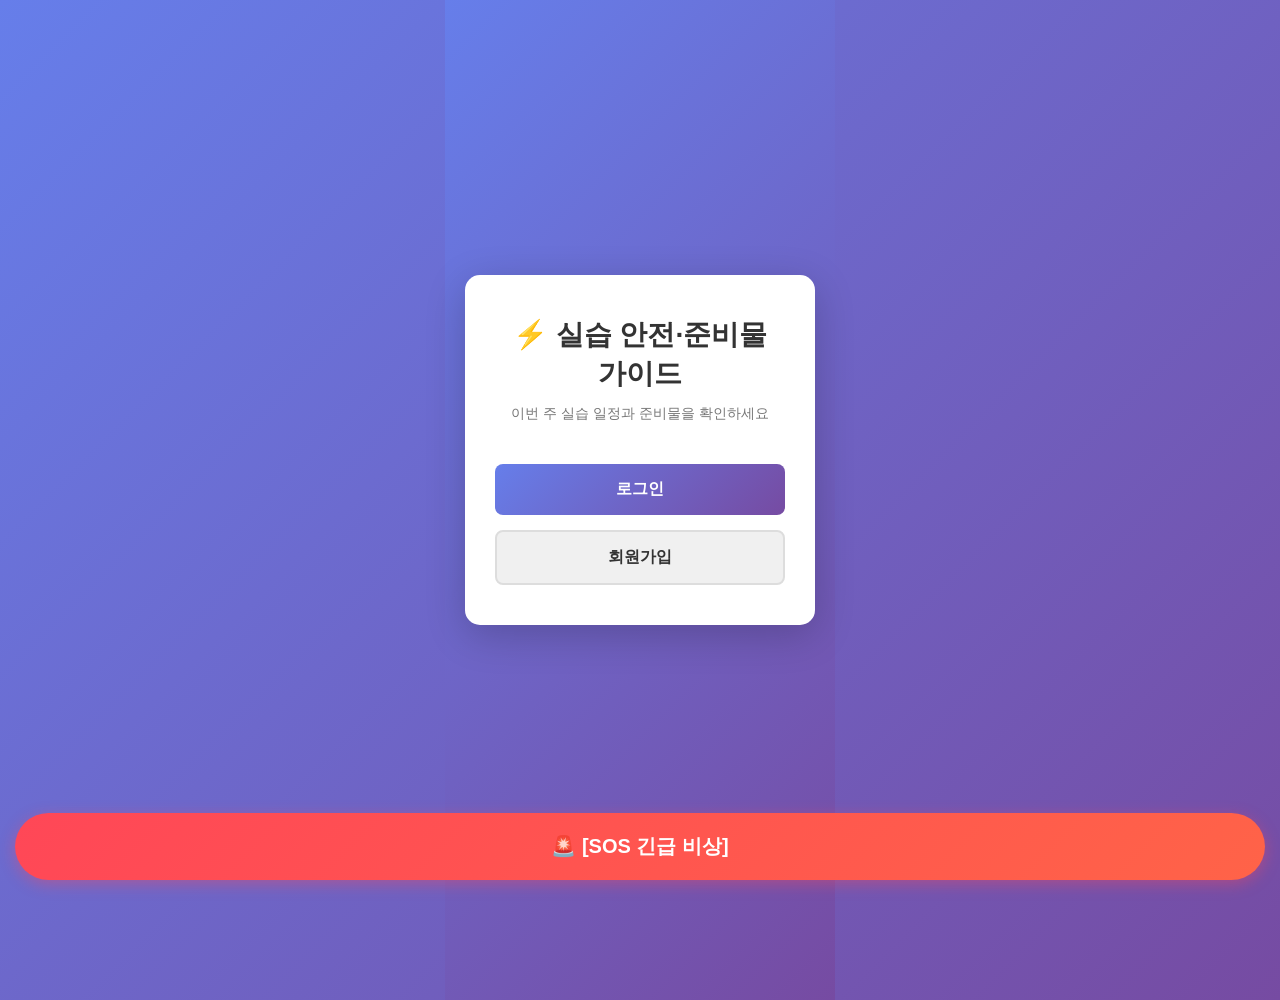
==== commit 1d866a6c: "Replace with full webpage using original style.css" ====
--- a/index.html
+++ b/index.html
@@ -4,7 +4,7 @@
     <meta charset="UTF-8">
     <meta name="viewport" content="width=device-width, initial-scale=1.0">
     <title>실습 안전·준비물 가이드</title>
-    <link rel="stylesheet" href="style2.css?v=1">
+    <link rel="stylesheet" href="style.css">
 </head>
 <body>
     <!-- 로그인 페이지 -->
--- a/style.css
+++ b/style.css
@@ -0,0 +1,907 @@
+* {
+    margin: 0;
+    padding: 0;
+    box-sizing: border-box;
+}
+
+body {
+    font-family: -apple-system, BlinkMacSystemFont, 'Segoe UI', Roboto, 'Helvetica Neue', Arial, sans-serif;
+    background: #f5f5f5;
+    padding-bottom: 80px;
+    max-width: 390px;
+    margin: 0 auto;
+    width: 100%;
+    line-height: 1.4;
+}
+
+/* 로그인 페이지 */
+.login-page {
+    display: flex;
+    align-items: center;
+    justify-content: center;
+    min-height: 100vh;
+    background: linear-gradient(135deg, #667eea 0%, #764ba2 100%);
+    padding: 20px;
+}
+
+.login-page-container {
+    background: white;
+    border-radius: 15px;
+    padding: 40px 30px;
+    box-shadow: 0 10px 40px rgba(0,0,0,0.2);
+    text-align: center;
+    width: 100%;
+    max-width: 350px;
+}
+
+.login-page-header h1 {
+    font-size: 28px;
+    color: #333;
+    margin-bottom: 10px;
+}
+
+.login-page-header p {
+    font-size: 14px;
+    color: #777;
+    margin-bottom: 40px;
+    line-height: 1.5;
+}
+
+.login-page-buttons {
+    display: flex;
+    flex-direction: column;
+    gap: 15px;
+}
+
+.login-page-btn,
+.signup-page-btn {
+    padding: 15px 20px;
+    border: none;
+    border-radius: 8px;
+    font-size: 16px;
+    font-weight: 600;
+    cursor: pointer;
+    transition: all 0.2s;
+    min-height: 44px;
+    display: flex;
+    align-items: center;
+    justify-content: center;
+}
+
+.login-page-btn {
+    background: linear-gradient(135deg, #667eea 0%, #764ba2 100%);
+    color: white;
+}
+
+.login-page-btn:hover {
+    transform: translateY(-2px);
+    box-shadow: 0 5px 20px rgba(102, 126, 234, 0.4);
+}
+
+.login-page-btn:active {
+    transform: scale(0.98);
+}
+
+.signup-page-btn {
+    background: #f0f0f0;
+    color: #333;
+    border: 2px solid #ddd;
+}
+
+.signup-page-btn:hover {
+    background: #e8e8e8;
+    border-color: #bbb;
+}
+
+.signup-page-btn:active {
+    transform: scale(0.98);
+}
+
+/* 헤더 */
+.header {
+    background: linear-gradient(135deg, #667eea 0%, #764ba2 100%);
+    color: white;
+    padding: 12px 15px;
+    text-align: center;
+    box-shadow: 0 2px 10px rgba(0,0,0,0.1);
+    display: flex;
+    align-items: center;
+    justify-content: space-between;
+}
+
+.header h1 {
+    font-size: 18px;
+    margin-bottom: 6px;
+    line-height: 1.3;
+}
+
+.header p {
+    font-size: 12px;
+    opacity: 0.9;
+    line-height: 1.3;
+}
+
+.header-content {
+    flex: 1;
+    text-align: center;
+}
+
+.header-back-btn {
+    background: rgba(255, 255, 255, 0.3);
+    border: none;
+    font-size: 22px;
+    cursor: pointer;
+    padding: 8px 12px;
+    color: white;
+    border-radius: 6px;
+    transition: background 0.3s;
+    min-width: 40px;
+    height: 40px;
+    display: flex;
+    align-items: center;
+    justify-content: center;
+}
+
+.header-back-btn:hover {
+    background: rgba(255, 255, 255, 0.5);
+}
+
+.header-back-btn:active {
+    background: rgba(255, 255, 255, 0.7);
+}
+
+/* 로그인 버튼 */
+.login-btn {
+    background: rgba(255, 255, 255, 0.3);
+    border: none;
+    color: white;
+    padding: 8px 16px;
+    border-radius: 6px;
+    font-size: 14px;
+    cursor: pointer;
+    font-weight: 500;
+    transition: background 0.2s;
+    min-width: 80px;
+}
+
+.login-btn:hover {
+    background: rgba(255, 255, 255, 0.5);
+}
+
+.login-btn:active {
+    background: rgba(255, 255, 255, 0.7);
+}
+
+/* 검색바 */
+.search-container {
+    padding: 10px 15px;
+    background: white;
+    box-shadow: 0 1px 5px rgba(0,0,0,0.05);
+}
+
+.search-wrapper {
+    position: relative;
+    display: flex;
+    align-items: center;
+    gap: 10px;
+}
+
+.search-input {
+    width: 100%;
+    padding: 12px;
+    border: 2px solid #ddd;
+    border-radius: 8px;
+    font-size: 14px;
+    transition: border-color 0.3s;
+}
+
+.search-input:focus {
+    outline: none;
+    border-color: #667eea;
+}
+
+.search-clear-btn {
+    position: absolute;
+    right: 12px;
+    background: none;
+    border: none;
+    font-size: 20px;
+    cursor: pointer;
+    color: #999;
+    padding: 4px 8px;
+    display: none;
+    transition: color 0.2s;
+}
+
+.search-clear-btn:hover {
+    color: #667eea;
+}
+
+.search-clear-btn.active {
+    display: block;
+}
+
+/* 강의 추가 버튼 */
+.add-class-btn {
+    flex: 1;
+    min-width: 100px;
+    padding: 12px 20px;
+    background: linear-gradient(135deg, #667eea 0%, #764ba2 100%);
+    color: white;
+    border: none;
+    border-radius: 8px;
+    font-size: 15px;
+    font-weight: 600;
+    cursor: pointer;
+    transition: all 0.2s;
+    min-height: 44px;
+    display: flex;
+    align-items: center;
+    justify-content: center;
+    gap: 8px;
+    white-space: nowrap;
+}
+
+.add-class-btn:hover {
+    transform: translateY(-2px);
+    box-shadow: 0 5px 20px rgba(102, 126, 234, 0.4);
+}
+
+.add-class-btn:active {
+    transform: scale(0.98);
+}
+
+/* 메인 콘텐츠 */
+.container {
+    max-width: 100%;
+    margin: 0 auto;
+    padding: 10px 12px;
+}
+
+.section-title {
+    font-size: 15px;
+    font-weight: 600;
+    margin: 15px 0 12px 0;
+    color: #333;
+    line-height: 1.3;
+}
+
+.section-title-with-nav {
+    display: flex;
+    align-items: center;
+    justify-content: space-between;
+    margin: 15px 0 12px 0;
+    gap: 8px;
+}
+
+.section-title-with-nav .section-title {
+    flex: 1;
+    text-align: center;
+    margin: 0;
+    font-size: 15px;
+    font-weight: 600;
+    color: #333;
+    line-height: 1.3;
+}
+
+.nav-arrow {
+    background: #667eea;
+    color: white;
+    border: none;
+    border-radius: 6px;
+    padding: 8px 12px;
+    font-size: 18px;
+    cursor: pointer;
+    transition: background 0.2s;
+    min-width: 44px;
+    min-height: 44px;
+    display: flex;
+    align-items: center;
+    justify-content: center;
+}
+
+.nav-arrow:hover {
+    background: #764ba2;
+}
+
+.nav-arrow:active {
+    transform: scale(0.98);
+}
+
+/* 시간표 스타일 */
+.timetable {
+    background: white;
+    border-radius: 10px;
+    overflow: hidden;
+    box-shadow: 0 2px 8px rgba(0,0,0,0.08);
+}
+
+.day-column {
+    border-right: 1px solid #eee;
+}
+
+.day-column:last-child {
+    border-right: none;
+}
+
+.day-header {
+    background: #f0f0f0;
+    padding: 10px 8px;
+    text-align: center;
+    font-weight: 600;
+    font-size: 13px;
+    color: #666;
+    line-height: 1.3;
+}
+
+.day-header.today {
+    background: #667eea;
+    color: white;
+}
+
+.class-item {
+    padding: 12px 10px;
+    border-bottom: 1px solid #f0f0f0;
+    font-size: 14px;
+    cursor: pointer;
+    transition: background 0.3s;
+    line-height: 1.4;
+}
+
+.class-item:hover {
+    background: #f9f9f9;
+}
+
+.class-item:active {
+    background: #e8e8e8;
+}
+
+.class-name {
+    font-weight: 600;
+    color: #333;
+    margin-bottom: 4px;
+    font-size: 14px;
+    line-height: 1.3;
+}
+
+.class-time {
+    font-size: 12px;
+    color: #999;
+    line-height: 1.3;
+}
+
+/* 오늘의 시간표 스타일 */
+.today-schedule {
+    background: linear-gradient(135deg, #667eea 0%, #764ba2 100%);
+    border-radius: 10px;
+    padding: 20px;
+    color: white;
+}
+
+.today-schedule-item {
+    background: rgba(255, 255, 255, 0.15);
+    padding: 16px;
+    margin-bottom: 12px;
+    border-radius: 8px;
+    border-left: 4px solid rgba(255, 255, 255, 0.5);
+    cursor: pointer;
+    transition: all 0.3s;
+}
+
+.today-schedule-item:hover {
+    background: rgba(255, 255, 255, 0.25);
+    transform: translateX(5px);
+}
+
+.today-schedule-item:last-child {
+    margin-bottom: 0;
+}
+
+.today-schedule-item-name {
+    font-weight: 700;
+    font-size: 16px;
+    margin-bottom: 6px;
+}
+
+.today-schedule-item-time {
+    font-size: 14px;
+    opacity: 0.9;
+}
+
+.today-schedule-empty {
+    text-align: center;
+    padding: 30px 20px;
+    opacity: 0.8;
+    font-size: 14px;
+}
+
+/* 상세 정보 페이지 */
+.detail-page {
+    display: none;
+}
+
+.detail-page.active {
+    display: block;
+}
+
+.back-btn {
+    background: none;
+    border: none;
+    font-size: 24px;
+    cursor: pointer;
+    padding: 10px;
+    color: white;
+    position: absolute;
+    left: 15px;
+    top: 15px;
+}
+
+.detail-header {
+    background: linear-gradient(135deg, #667eea 0%, #764ba2 100%);
+    color: white;
+    padding: 15px;
+    text-align: center;
+    box-shadow: 0 2px 10px rgba(0,0,0,0.1);
+    display: flex;
+    align-items: center;
+    justify-content: space-between;
+}
+
+.detail-header h2 {
+    font-size: 16px;
+    margin-bottom: 4px;
+    line-height: 1.3;
+}
+
+.detail-header p {
+    font-size: 12px;
+    opacity: 0.9;
+    line-height: 1.3;
+}
+
+/* 탭 */
+.tabs {
+    display: flex;
+    background: white;
+    border-bottom: 2px solid #eee;
+    position: sticky;
+    top: 0;
+    z-index: 10;
+}
+
+.tab {
+    flex: 1;
+    padding: 12px 10px;
+    text-align: center;
+    cursor: pointer;
+    font-size: 13px;
+    font-weight: 600;
+    color: #999;
+    border-bottom: 3px solid transparent;
+    transition: all 0.3s;
+    line-height: 1.3;
+}
+
+.tab.active {
+    color: #667eea;
+    border-bottom-color: #667eea;
+}
+
+/* 탭 콘텐츠 */
+.tab-content {
+    display: none;
+    padding: 15px;
+    background: white;
+}
+
+.tab-content.active {
+    display: block;
+}
+
+/* 체크리스트 */
+.checklist-item {
+    display: flex;
+    align-items: center;
+    padding: 10px 0;
+    border-bottom: 1px solid #f0f0f0;
+}
+
+.checklist-item input[type="checkbox"] {
+    width: 20px;
+    height: 20px;
+    margin-right: 12px;
+    cursor: pointer;
+    accent-color: #667eea;
+}
+
+.checklist-item label {
+    flex: 1;
+    cursor: pointer;
+    font-size: 13px;
+    color: #333;
+    line-height: 1.4;
+}
+
+.checklist-item input[type="checkbox"]:checked + label {
+    color: #999;
+    text-decoration: line-through;
+}
+
+.item-category {
+    font-size: 12px;
+    color: #999;
+    margin-top: 4px;
+    display: block;
+    margin-left: 32px;
+}
+
+/* 안전수칙 */
+.rule-box {
+    background: #f9f9f9;
+    border-left: 4px solid #667eea;
+    padding: 10px;
+    margin-bottom: 10px;
+    border-radius: 4px;
+}
+
+.rule-title {
+    font-weight: 600;
+    color: #333;
+    margin-bottom: 4px;
+    font-size: 13px;
+    line-height: 1.3;
+}
+
+.rule-content {
+    font-size: 12px;
+    color: #666;
+    line-height: 1.5;
+}
+
+.do-box {
+    background: #e8f5e9;
+    border-left-color: #4caf50;
+    margin-bottom: 10px;
+}
+
+.dont-box {
+    background: #ffebee;
+    border-left-color: #f44336;
+}
+
+/* 긴급 대처법 */
+.emergency-box {
+    background: #fff3cd;
+    border-left: 4px solid #ffc107;
+    padding: 10px;
+    margin-bottom: 10px;
+    border-radius: 4px;
+}
+
+.emergency-title {
+    font-weight: 600;
+    color: #856404;
+    margin-bottom: 4px;
+    font-size: 13px;
+    line-height: 1.3;
+}
+
+.emergency-content {
+    font-size: 12px;
+    color: #856404;
+    line-height: 1.5;
+}
+
+/* 하단 고정 SOS 버튼 */
+.sos-button {
+    position: fixed;
+    bottom: 15px;
+    left: 15px;
+    right: 15px;
+    width: calc(100% - 30px);
+    padding: 24px;
+    background: linear-gradient(135deg, #ff4757 0%, #ff6348 100%);
+    color: white;
+    border: none;
+    border-radius: 50px;
+    font-size: 22px;
+    font-weight: 700;
+    cursor: pointer;
+    box-shadow: 0 4px 15px rgba(255, 71, 87, 0.4);
+    z-index: 100;
+    transition: transform 0.2s, box-shadow 0.2s;
+    animation: pulse 2s infinite;
+}
+
+.sos-button:active {
+    transform: scale(0.95);
+}
+
+@keyframes pulse {
+    0%, 100% {
+        box-shadow: 0 4px 15px rgba(255, 71, 87, 0.4);
+    }
+    50% {
+        box-shadow: 0 4px 25px rgba(255, 71, 87, 0.7);
+    }
+}
+
+/* 로그인 관련 스타일 */
+.login-role-selection {
+    display: flex;
+    flex-direction: column;
+    gap: 12px;
+    margin-top: 20px;
+}
+
+.role-btn {
+    background: linear-gradient(135deg, #667eea 0%, #764ba2 100%);
+    color: white;
+    border: none;
+    padding: 15px 20px;
+    border-radius: 8px;
+    font-size: 16px;
+    font-weight: 600;
+    cursor: pointer;
+    transition: transform 0.2s, box-shadow 0.2s;
+}
+
+.role-btn:hover {
+    transform: translateY(-2px);
+    box-shadow: 0 4px 15px rgba(102, 126, 234, 0.4);
+}
+
+.role-btn:active {
+    transform: scale(0.98);
+}
+
+.login-form-container {
+    display: flex;
+    flex-direction: column;
+    gap: 15px;
+    margin-top: 20px;
+}
+
+.form-group {
+    display: flex;
+    flex-direction: column;
+    gap: 8px;
+}
+
+.form-group label {
+    font-size: 14px;
+    font-weight: 600;
+    color: #333;
+}
+
+.form-group input {
+    padding: 12px;
+    border: 1px solid #ddd;
+    border-radius: 6px;
+    font-size: 14px;
+    font-family: inherit;
+}
+
+.form-group select {
+    padding: 12px;
+    border: 1px solid #ddd;
+    border-radius: 6px;
+    font-size: 14px;
+    font-family: inherit;
+    background-color: white;
+    cursor: pointer;
+}
+
+.form-group input:focus,
+.form-group select:focus {
+    outline: none;
+    border-color: #667eea;
+    box-shadow: 0 0 0 3px rgba(102, 126, 234, 0.1);
+}
+
+.login-submit-btn {
+    background: linear-gradient(135deg, #667eea 0%, #764ba2 100%);
+    color: white;
+    border: none;
+    padding: 12px 20px;
+    border-radius: 6px;
+    font-size: 15px;
+    font-weight: 600;
+    cursor: pointer;
+    transition: transform 0.2s;
+}
+
+.login-submit-btn:hover {
+    transform: translateY(-2px);
+}
+
+.login-submit-btn:active {
+    transform: scale(0.98);
+}
+
+.login-back-btn {
+    background: #f0f0f0;
+    color: #333;
+    border: none;
+    padding: 12px 20px;
+    border-radius: 6px;
+    font-size: 14px;
+    cursor: pointer;
+    transition: background 0.2s;
+}
+
+.login-back-btn:hover {
+    background: #e0e0e0;
+}
+
+.modal-close-btn {
+    position: absolute;
+    top: 15px;
+    right: 15px;
+    background: none;
+    border: none;
+    font-size: 24px;
+    color: #999;
+    cursor: pointer;
+    padding: 5px;
+}
+
+.modal-close-btn:hover {
+    color: #333;
+}
+
+/* 모달 */
+.modal {
+    display: none;
+    position: fixed;
+    top: 0;
+    left: 0;
+    width: 100%;
+    height: 100%;
+    background: rgba(0, 0, 0, 0.5);
+    z-index: 200;
+    justify-content: center;
+    align-items: center;
+}
+
+.modal.active {
+    display: flex;
+}
+
+.modal-content {
+    background: white;
+    border-radius: 15px;
+    padding: 25px;
+    width: 90%;
+    max-width: 100%;
+    box-shadow: 0 5px 40px rgba(0, 0, 0, 0.3);
+    animation: slideUp 0.3s ease-out;
+}
+
+@keyframes slideUp {
+    from {
+        transform: translateY(50px);
+        opacity: 0;
+    }
+    to {
+        transform: translateY(0);
+        opacity: 1;
+    }
+}
+
+.modal-title {
+    font-size: 20px;
+    font-weight: 700;
+    color: #ff4757;
+    margin-bottom: 15px;
+    text-align: center;
+}
+
+.emergency-contacts {
+    background: #f5f5f5;
+    border-radius: 10px;
+    padding: 15px;
+    margin-bottom: 15px;
+}
+
+.contact-btn {
+    display: block;
+    width: 100%;
+    padding: 12px;
+    background: linear-gradient(135deg, #667eea 0%, #764ba2 100%);
+    color: white;
+    border: none;
+    border-radius: 8px;
+    font-size: 14px;
+    font-weight: 600;
+    cursor: pointer;
+    margin-bottom: 10px;
+    transition: transform 0.2s;
+}
+
+.contact-btn:last-child {
+    margin-bottom: 0;
+}
+
+.contact-btn:active {
+    transform: scale(0.98);
+}
+
+.emergency-guides {
+    margin-bottom: 15px;
+}
+
+.guide-item {
+    background: #fff3cd;
+    padding: 10px;
+    border-radius: 8px;
+    margin-bottom: 8px;
+    font-size: 13px;
+    color: #856404;
+    line-height: 1.5;
+}
+
+.guide-item strong {
+    display: block;
+    margin-bottom: 4px;
+}
+
+.close-modal {
+    width: 100%;
+    padding: 12px;
+    background: #ddd;
+    border: none;
+    border-radius: 8px;
+    font-size: 14px;
+    font-weight: 600;
+    cursor: pointer;
+    transition: background 0.2s;
+}
+
+.close-modal:hover {
+    background: #ccc;
+}
+
+/* 데스크톱 반응형 스타일 */
+@media (min-width: 768px) {
+    html {
+        background: linear-gradient(135deg, #667eea 0%, #764ba2 100%) !important;
+    }
+
+    body {
+        padding-bottom: 100px !important;
+        background: linear-gradient(135deg, #667eea 0%, #764ba2 100%) !important;
+    }
+
+    .login-page {
+        width: 390px !important;
+        max-width: 100% !important;
+        margin: 0 auto !important;
+        padding: 20px !important;
+        background: none !important;
+        background-color: transparent !important;
+        min-height: auto !important;
+        height: 100vh !important;
+    }
+
+    .sos-button {
+        bottom: 20px !important;
+        left: 15px !important;
+        right: 15px !important;
+        width: calc(100% - 30px) !important;
+        padding: 20px !important;
+        font-size: 20px !important;
+    }
+
+    .login-page-container {
+        max-width: 350px !important;
+    }
+
+    .header {
+        font-size: 36px !important;
+    }
+
+    .main-page-description {
+        font-size: 18px !important;
+    }
+}
